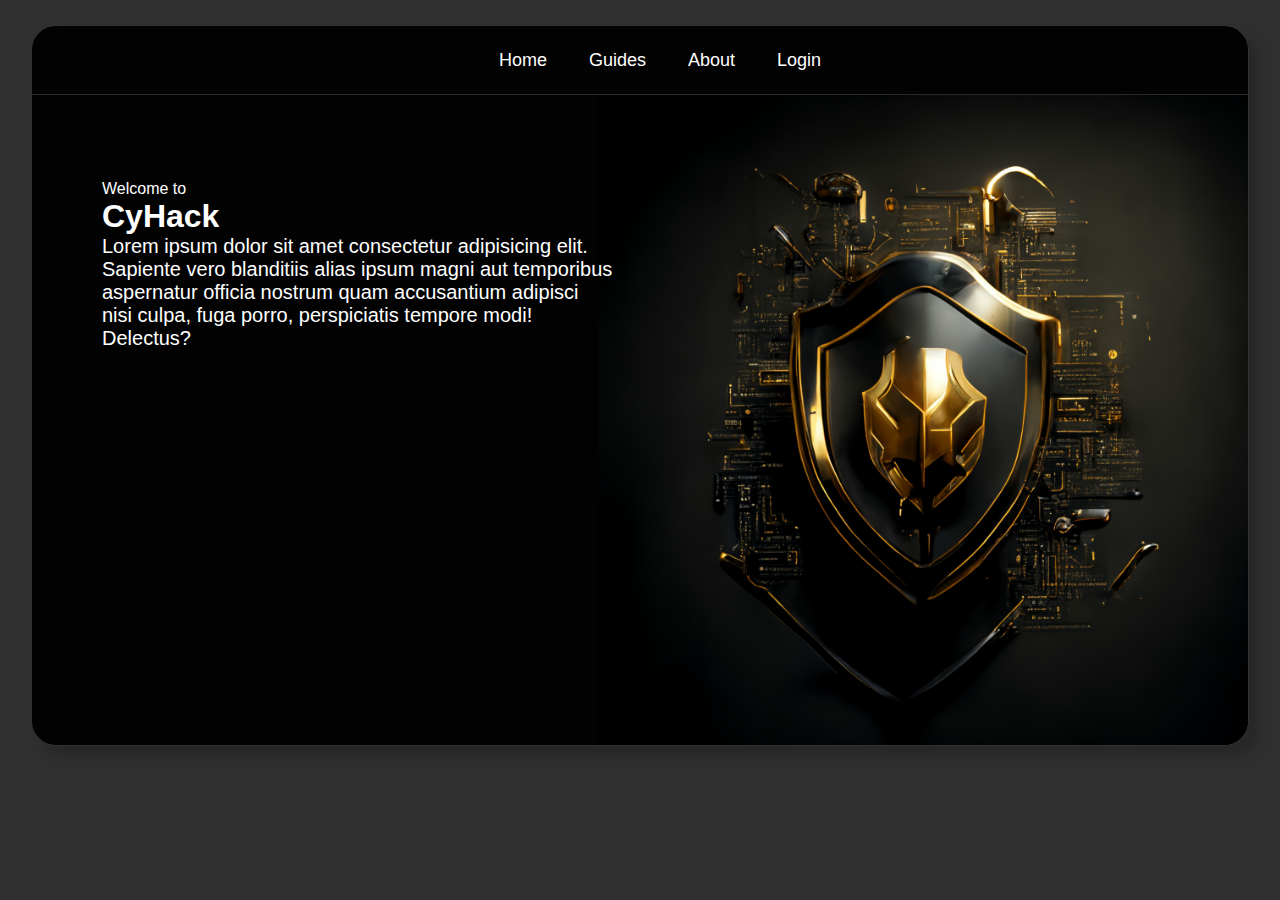
==== index.html @ 922628bc "first commit." ====
<!DOCTYPE html>
<html>
    <head>
        <title>CyHack</title>
        <link rel="stylesheet" href="style/index.css">
        <script src="app.js"></script>
        <script async src="https://pagead2.googlesyndication.com/pagead/js/adsbygoogle.js?client=ca-pub-7491330867335542" crossorigin="anonymous"></script>
    </head>
    <body>

        <div class="container">
            <div class="navbar">
                <ul>
                    <li class="selected" onclick="location.href = '/index.html';">Home</li>
                    <li>Guides</li>
                    <li onclick="location.href = '/pages/about.html'">About</li>
                    <li>Login</li>
                </ul>
                
            </div>
            <img class="image" src="./pictures/home.jpg" alt="Home">
            <div class="content">
                <h7>Welcome to</h7>
                <h1>CyHack</h1>
                <p>Lorem ipsum dolor sit amet consectetur adipisicing elit. Sapiente vero blanditiis alias ipsum magni aut temporibus aspernatur officia nostrum quam accusantium adipisci nisi culpa, fuga porro, perspiciatis tempore modi! Delectus?</p>
            </div>
        </div>
    </body>
</html>
---- style/index.css ----
* {
    margin: 0;
    padding: 0;
    font-family: 'heebo', sans-serif;
}

body {
    background-color: rgb(48, 47, 47);
}

.navbar {
    display: flex;
    justify-content: center;
    width: 100%;
    gap: 10px;
    padding: 20px;
    color: white;
    z-index: 100;
    border-bottom: #41403fac solid 0.01px;
}

.selected {
    color: #e5b959;
}

.navbar ul {
    display: flex;
    justify-content: space-around;
    font-size: 18px;
    gap: 35px;
    cursor: pointer;
}

.navbar li {
    padding: 3.5px;
    color: white;
    text-decoration: none;
    list-style-type: none;
    transition-duration: 350ms;
    border-radius: 3px;
    transition-property: background, color;
}

.navbar li:hover {
    background-color: #e5b959;
    color: black;
}

.container {
    background-color: rgb(2, 2, 2);
    height: 95%;
    width: 95%;
    margin: auto;
    margin-top: 25px;
    border: rgba(196, 196, 196, 0.251) solid 0.5px;
    border-radius: 25px;
    overflow: hidden;
    box-shadow: 10px 10px 10px #292727;
}

.image {
    height: 650px;
    float: right;
}

.content {
    position: absolute;
    padding-left: 70px;
    color: white;
    top: 20%;
    max-width: 40%;
}

.content p {
    font-size: 20px;
}
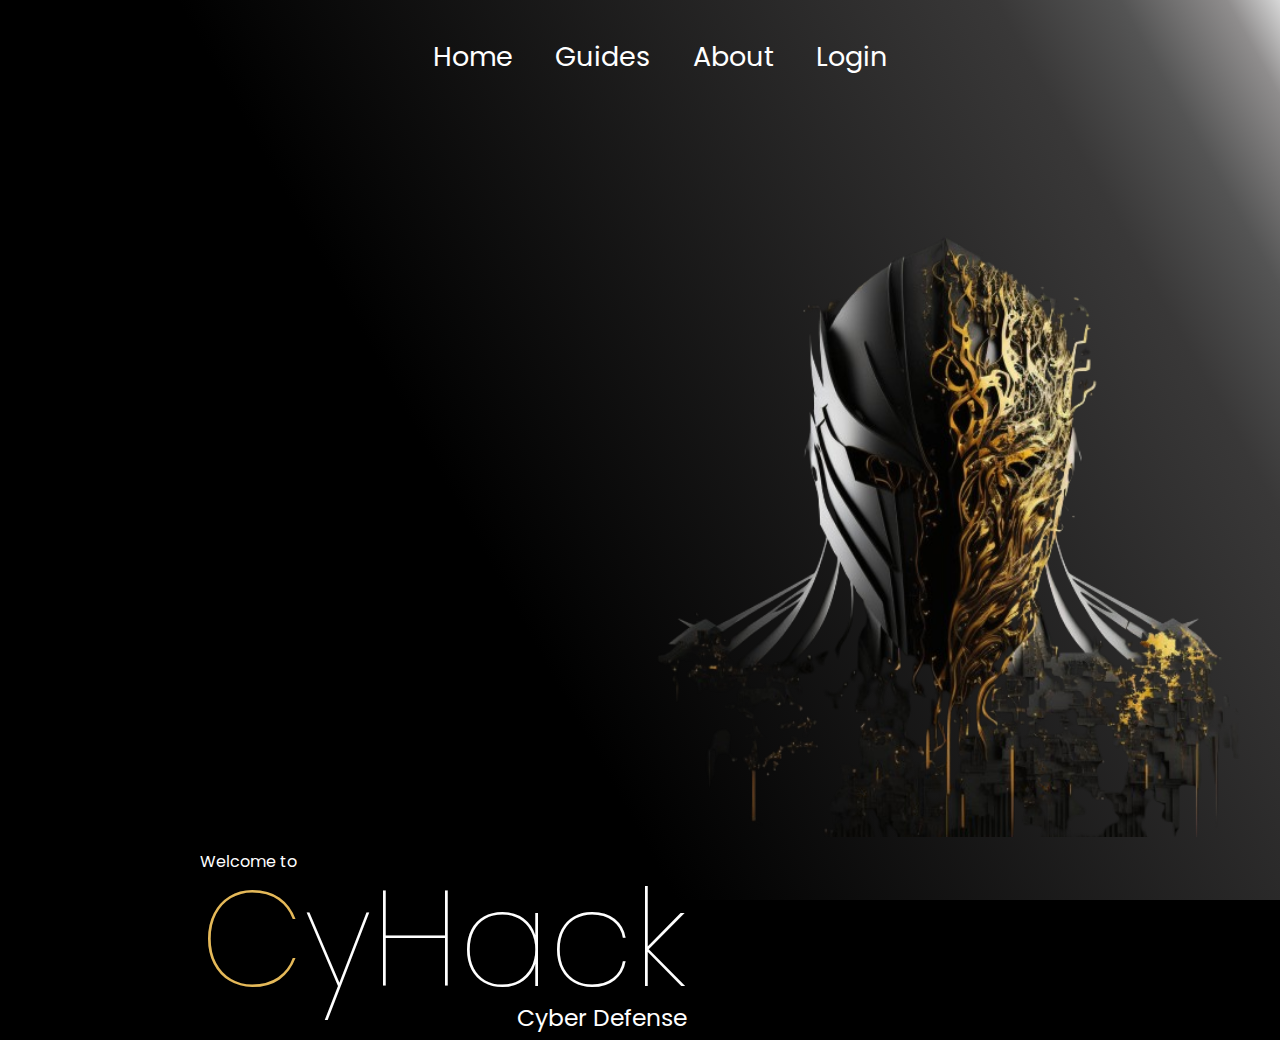
==== commit 8a787c38: "Changed the Home page" ====
--- a/index.html
+++ b/index.html
@@ -11,19 +11,21 @@
         <div class="container">
             <div class="navbar">
                 <ul>
-                    <li class="selected" onclick="location.href = '/index.html';">Home</li>
-                    <li>Guides</li>
-                    <li onclick="location.href = '/pages/about.html'">About</li>
-                    <li>Login</li>
+                    <li class="selected"><a href="/">Home</a></li>
+                    <li><a href="./pages/guides.html">Guides</a></li>
+                    <li><a href="./pages/about.html">About</a></li>
+                    <li><a href="">Login</a></li>
                 </ul>
-                
             </div>
-            <img class="image" src="./pictures/home.jpg" alt="Home">
-            <div class="content">
-                <h7>Welcome to</h7>
-                <h1>CyHack</h1>
-                <p>Lorem ipsum dolor sit amet consectetur adipisicing elit. Sapiente vero blanditiis alias ipsum magni aut temporibus aspernatur officia nostrum quam accusantium adipisci nisi culpa, fuga porro, perspiciatis tempore modi! Delectus?</p>
+            <div class="main">
+                <img class="image" src="./pictures/home.jpg" alt="Home">
+                <div class="content">
+                    <h7 class="h7">Welcome to</h7>
+                    <h1>CyHack</h1>
+                    <p>Cyber Defense</p>
+                </div>
             </div>
+            <div class="goUp"><p><i class="arrow up"></i></p></div>
         </div>
     </body>
 </html>--- a/style/index.css
+++ b/style/index.css
@@ -1,22 +1,27 @@
-* {
+@import url('https://fonts.googleapis.com/css2?family=Heebo:wght@100;200;300;400;500;600;700;800;900&family=Poppins:wght@200&display=swap');
+
+html, body {
     margin: 0;
-    padding: 0;
-    font-family: 'heebo', sans-serif;
+    height: 100%;
+    background-color: black;
 }
 
 body {
-    background-color: rgb(48, 47, 47);
+    background: rgb(0,0,0);
+    background: linear-gradient(61deg, rgba(0,0,0,1) 38%, rgba(57,56,56,1) 84%, rgba(84,84,84,1) 91%, rgba(143,141,141,1) 97%, rgba(215,215,215,1) 100%);
+    background-repeat: no-repeat;
+    margin: 0;
+    padding: 0;
+    font-family: 'Heebo', sans-serif;
+    font-family: 'Poppins', sans-serif;
+    min-height: 100%;
 }
 
 .navbar {
     display: flex;
     justify-content: center;
-    width: 100%;
-    gap: 10px;
     padding: 20px;
-    color: white;
-    z-index: 100;
-    border-bottom: #41403fac solid 0.01px;
+    background: none;
 }
 
 .selected {
@@ -26,51 +31,68 @@
 .navbar ul {
     display: flex;
     justify-content: space-around;
-    font-size: 18px;
     gap: 35px;
     cursor: pointer;
 }
 
 .navbar li {
-    padding: 3.5px;
-    color: white;
     text-decoration: none;
     list-style-type: none;
-    transition-duration: 350ms;
-    border-radius: 3px;
-    transition-property: background, color;
 }
 
-.navbar li:hover {
+.navbar li a {
+    color: white;
+    font-size: 3vh;
+    padding: 3.5px;
+    text-decoration: none;
+    transition-duration: 350ms;
+    transition-property: background, color, border-radius;
+}
+
+.navbar li a:hover {
     background-color: #e5b959;
     color: black;
+    border-radius: 3px;
 }
 
-.container {
-    background-color: rgb(2, 2, 2);
-    height: 95%;
-    width: 95%;
-    margin: auto;
-    margin-top: 25px;
-    border: rgba(196, 196, 196, 0.251) solid 0.5px;
-    border-radius: 25px;
-    overflow: hidden;
-    box-shadow: 10px 10px 10px #292727;
+.main {
+    padding-top: 50px;
 }
 
 .image {
-    height: 650px;
+    background: none;
+    height: 75vh;
     float: right;
 }
 
 .content {
+    position: relative;
+    background: none;
+    color: white;
+    float: left;
+    margin-left: 200px;
+}
+
+.h7 {
     position: absolute;
-    padding-left: 70px;
-    color: white;
-    top: 20%;
-    max-width: 40%;
+    transform: translate(0, 12px);
+}
+
+.content h1 {
+    margin: 0;
+    font-size: 15vh;
+    font-weight: 100;
+}
+
+.content h1:first-letter{
+    color: #e5b959;
 }
 
 .content p {
-    font-size: 20px;
-}+    position: absolute;
+    right: 0;
+    bottom: 5px;
+    margin: 0;
+    font-size: 2.6vh;
+    text-align: right;
+}
